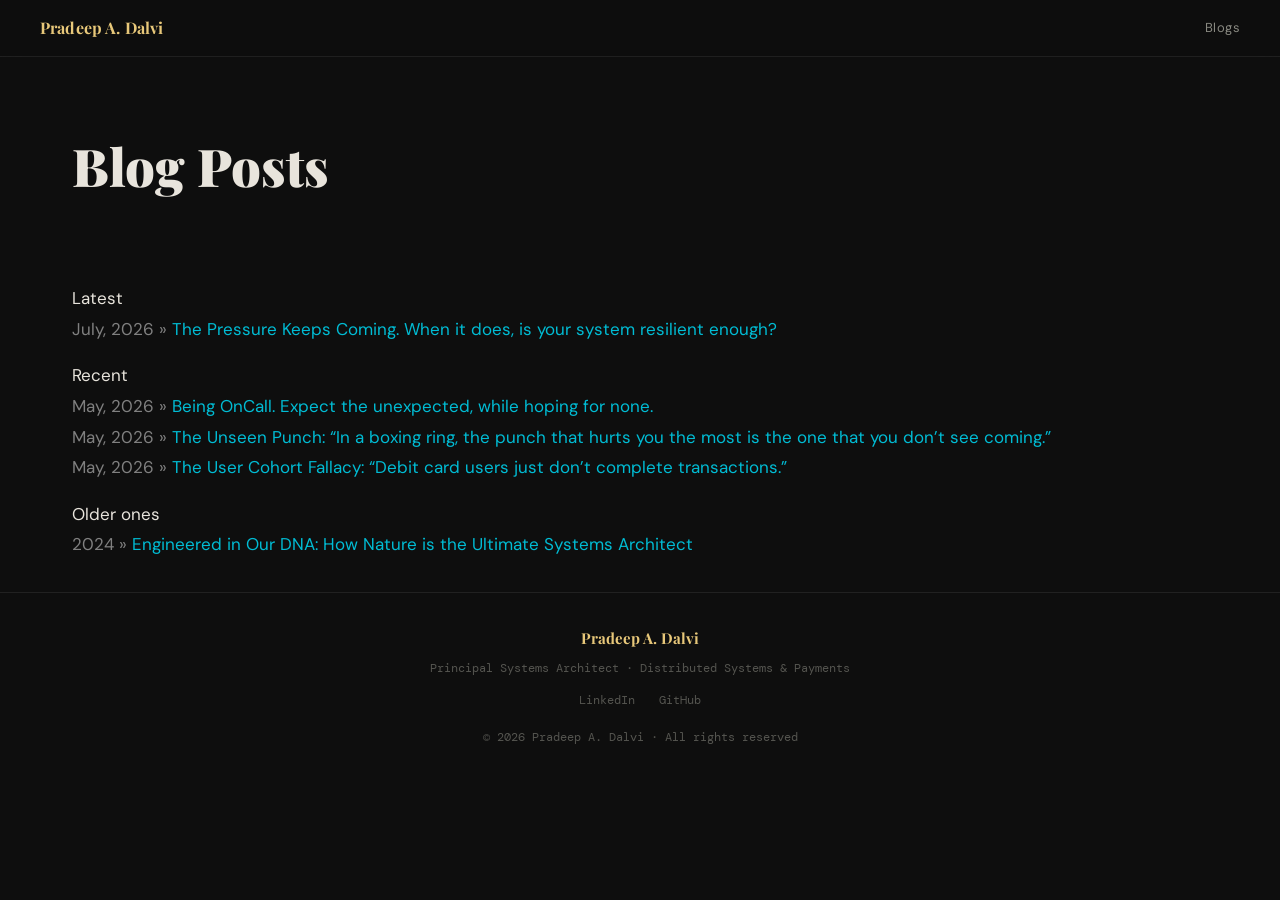
==== blogs/index.html @ df92702b "Latency, System degradation & Back pressure" ====
<!DOCTYPE html>
<html lang="en">
<head>
  <!-- Google tag (gtag.js) -->
  <script async src="https://www.googletagmanager.com/gtag/js?id=G-DQ4TX83NWC"></script>
  <script>
    window.dataLayer = window.dataLayer || [];
    function gtag(){dataLayer.push(arguments);}
    gtag('js', new Date());

    gtag('config', 'G-DQ4TX83NWC');
  </script>
<meta charset="UTF-8">
<meta name="viewport" content="width=device-width, initial-scale=1.0">
<title>Blogs Home — Pradeep A. Dalvi</title>
<link rel="preconnect" href="https://fonts.googleapis.com">
<link href="https://fonts.googleapis.com/css2?family=Playfair+Display:ital,wght@0,400;0,700;0,900;1,400;1,700&family=DM+Sans:wght@300;400;500&family=DM+Mono:wght@400;500&display=swap" rel="stylesheet">
  <link rel="stylesheet" type="text/css" href="/css/blogs.css">
  <link rel="icon" type="image/x-icon" href="/favicon.ico">
  <link rel="icon" type="image/png" sizes="16x16" href="/favicon-16x16.png">
  <link rel="icon" type="image/png" sizes="32x32" href="/favicon-32x32.png">
  <link rel="icon" type="image/png" sizes="48x48" href="/favicon-48x48.png">
  <link rel="manifest" href="/manifest.webmanifest" crossOrigin="use-credentials">
  <meta name="mobile-web-app-capable" content="yes">
  <meta name="theme-color" content="#fff">
  <meta name="application-name" content="Pradeep A. Dalvi">
  <link rel="apple-touch-icon" sizes="180x180" href="/apple-touch-icon-180x180.png">
  <meta name="apple-mobile-web-app-capable" content="yes">
  <meta name="apple-mobile-web-app-status-bar-style" content="black-translucent">
  <meta name="apple-mobile-web-app-title" content="Pradeep A. Dalvi">
</head>
<body>

<header class="site-header">
  <div class="header-inner">
    <a href="/index" class="site-name">Pradeep A. Dalvi</a>
    <nav class="header-links">
      <a href="/blogs/">Blogs</a>
    </nav>
  </div>
</header>

<main>
    <section class="hero">
    <h1 class="hero-title">Blog Posts</h1>
    </section>

  <article class="article">
    <div class="prose">
      <div class="blogs-group">
        <span>Latest</span>
        <ul style="list-style-type: none; color: grey;">
          <li>July, 2026 » <a href="/blogs/the-pressure-keeps-coming" style="text-decoration:none; color: var(--color-text-info);">The Pressure Keeps Coming. When it does, is your system resilient enough?</a></li>
        </ul>
      </div>

      <div class="blogs-group">
        <span>Recent</span>
    <ul style="list-style-type: none; color: grey;">
      <li>May, 2026 » <a href="/blogs/being-oncall" style="text-decoration:none; color: var(--color-text-info);">Being OnCall. Expect the unexpected, while hoping for none.</a></li>
      <li>May, 2026 » <a href="/blogs/the-unseen-punch" style="text-decoration:none; color: var(--color-text-info);">The Unseen Punch:  &ldquo;In a boxing ring,
        the punch that hurts you the most is the one that you don&rsquo;t see coming.&rdquo;</a></li>
      <li>May, 2026 » <a href="/blogs/the-user-cohort-fallacy" style="text-decoration:none; color: var(--color-text-info);">The User Cohort Fallacy: &ldquo;Debit card users just don&rsquo;t complete transactions.&rdquo;</a></li>
    </ul>
    </div>
      <div class="blogs-group">
        <span>Older ones</span>
        <ul style="list-style-type: none; color: grey;">
          <li>2024 » <a href="/blogs/engineered-in-our-dna" style="text-decoration:none; color: var(--color-text-info);">Engineered in Our DNA: How Nature is the Ultimate Systems Architect</a></li>
        </ul>
      </div>
    </div>
  </article>
</main>

<footer class="site-footer">
  <div class="footer-inner">
    <div class="footer-name">Pradeep A. Dalvi</div>
    <div style="font-size:12px; color:#555550; font-family: var(--font-mono);">Principal Systems Architect · Distributed Systems &amp; Payments</div>
    <div class="footer-links">
      <a href="https://linkedin.com/in/pradeep">LinkedIn</a>
      <a href="https://github.com/pradeepdalvi">GitHub</a>
    </div>
    <div class="footer-copy">© 2026 Pradeep A. Dalvi · All rights reserved</div>
  </div>
</footer>

</body>
</html>
---- css/blogs.css ----
*, *::before, *::after { box-sizing: border-box; margin: 0; padding: 0; }

:root {
    --bg: #0e0e0e;
    --bg-card: #161616;
    --bg-card2: #1c1c1c;
    --accent: #e8c87a;
    --accent-green: #5ecfb0;
    --accent-red: #e07070;
    --text: #e8e4dc;
    --text-muted: #888880;
    --text-dim: #555550;
    --border: rgba(255,255,255,0.08);
    --border-hover: rgba(255,255,255,0.16);
    --font-display: 'Playfair Display', Georgia, serif;
    --font-body: 'DM Sans', sans-serif;
    --font-serif: 'DM Sans', 'Inter', system-ui, sans-serif;
    --font-mono: 'DM Mono', 'JetBrains Mono', monospace;

    --color-text-success: #5ecfb0;
    --color-text-warning: #e8c87a;
    --color-text-danger: #e07070;
    --color-background-success: rgba(94,207,176,0.07);
    --color-background-warning: rgba(232,200,122,0.07);
    --color-background-danger: rgba(224,112,112,0.15);
    --color-border-success: rgba(94,207,176,0.3);
    --color-border-warning: rgba(232,200,122,0.3);
    --color-border-danger: rgba(224,112,112,0.3);

    --color-text-primary: #e8e4dc;
    --color-text-secondary: #888880;
    --color-text-tertiary: #555550;
    --color-text-info: #00bcd4;
    --color-text-info-light: #87CEEB;

    --color-border-success-broad: #5ecfb0;
    --color-border-secondary: rgba(255,255,255,0.7);;
    --color-border-tertiary: rgba(255,255,255,0.3);
    --border-radius-lg: 1rem;
    --border-radius-md: 1rem;
}

html { scroll-behavior: smooth; }

body {
    background: var(--bg);
    color: var(--text);
    font-family: var(--font-body);
    font-size: 17px;
    line-height: 1.8;
    -webkit-font-smoothing: antialiased;
}

/* ── Header ── */
.site-header {
    position: sticky;
    top: 0;
    z-index: 100;
    background: rgba(14,14,14,0.92);
    backdrop-filter: blur(12px);
    border-bottom: 1px solid var(--border);
    padding: 0 2rem;
}
.header-inner {
    max-width: 1200px;
    margin: 0 auto;
    display: flex;
    align-items: center;
    justify-content: space-between;
    height: 56px;
}
.site-name {
    font-family: var(--font-display);
    font-size: 16px;
    font-weight: 700;
    color: var(--accent);
    letter-spacing: 0.01em;
    text-decoration: none;
}
.header-links { display: flex; gap: 1.5rem; }
.header-links a {
    font-size: 13px;
    color: var(--text-muted);
    text-decoration: none;
    letter-spacing: 0.03em;
    transition: color 0.2s;
}
.header-links a:hover { color: var(--text); }

/* ── Hero ── */
.hero {
    max-width: 1200px;
    margin: 0 auto;
    padding: 5rem 2rem 3rem;
    animation: fadeUp 0.7s ease both;
}
@keyframes fadeUp {
    from { opacity: 0; transform: translateY(24px); }
    to   { opacity: 1; transform: translateY(0); }
}

.hero-tags {
    display: flex;
    align-items: center;
    gap: 10px;
    margin-bottom: 1.75rem;
    animation: fadeUp 0.7s 0.1s ease both;
}
.tag {
    font-size: 11px;
    font-weight: 500;
    letter-spacing: 0.1em;
    text-transform: uppercase;
    padding: 4px 11px;
    border-radius: 2px;
    border: 1px solid;
}
.tag-payments { color: var(--accent); border-color: rgba(232,200,122,0.3); background: rgba(232,200,122,0.07); }
.tag-arch     { color: var(--accent-green); border-color: rgba(94,207,176,0.3); background: rgba(94,207,176,0.07); }
.tag-sep { color: var(--text-dim); font-size: 12px; }
.tag-date { font-size: 12px; color: var(--text-dim); font-family: var(--font-mono); }

.hero-title {
    font-family: var(--font-display);
    font-size: clamp(32px, 5vw, 52px);
    font-weight: 900;
    line-height: 1.12;
    color: var(--text);
    margin-bottom: 1.5rem;
    animation: fadeUp 0.7s 0.15s ease both;
}
.hero-title em {
    font-style: italic;
    color: var(--accent);
}

.hero-deck {
    line-height: 1.75;
    max-width: 1100px;
    border-left: 4px solid var(--color-text-info);
    animation: fadeUp 0.7s 0.2s ease both;
    background-color: var(--bg-card2);
    padding: 2rem;
    margin: 3rem 0;
    font-size: 1.6rem;
    color: var(--text);
    position: relative;
    font-family: 'Cedarville Cursive', cursive;
}

.hero-deck cite {
    display: block;
    margin-top: 1rem;
    color: #888;
    font-size: 1rem;
    font-style: normal;
}

.author-strip {
    display: flex;
    align-items: center;
    gap: 14px;
    padding: 1rem 0;
    border-top: 1px solid var(--border);
    border-bottom: 1px solid var(--border);
    animation: fadeUp 0.7s 0.25s ease both;
}
.avatar {
    width: 44px; height: 44px;
    border-radius: 50%;
    background: rgba(232,200,122,0.12);
    border: 1px solid rgba(232,200,122,0.3);
    display: flex; align-items: center; justify-content: center;
    font-family: var(--font-display);
    font-size: 15px; font-weight: 700;
    color: var(--accent);
    flex-shrink: 0;
}
.author-name { font-size: 14px; font-weight: 500; color: var(--text); margin-bottom: 1px; }
.author-role { font-size: 12px; color: var(--text-muted); font-family: var(--font-mono); }
.read-time {
    margin-left: auto;
    font-size: 12px;
    color: var(--text-dim);
    font-family: var(--font-mono);
    white-space: nowrap;
}

.visualization {
    background-color: var(--bg-card2);
    font-family: 'Courier New', Courier, monospace;
    padding: 2rem;
    border-radius: 8px;
    margin: 3rem 0;
    font-size: 1.1rem;
    overflow-x: auto;
}

figure {
    margin: 4rem 0;
    padding: 0;
    text-align: center;
}

figure img {
    max-width: 100%;
    height: auto;
    border-radius: 8px;
    box-shadow: 0 10px 30px rgba(0,0,0,0.5);
}

figcaption {
    margin-top: 1rem;
    color: #888;
    font-size: 0.9rem;
    font-style: italic;
}

/* ── Article Body ── */
.article {
    max-width: 1200px;
    margin: 0 auto;
    padding: 0 2rem 1rem;
}

.prose { max-width: 1100px; }

.prose p {
    margin-bottom: 1.4rem;
    color: var(--text);
    font-size: 17px;
    line-height: 1.85;
}

.prose p em { font-style: italic; color: var(--text-muted); }

.section-heading {
    font-family: var(--font-display);
    font-size: 26px;
    font-weight: 700;
    color: var(--text);
    margin: 3rem 0 1rem;
    padding-top: 2rem;
    border-top: 1px solid var(--border);
}

.section-subheading {
    font-family: var(--font-display);
    font-size: 21px;
    font-weight: 500;
    color: var(--text-muted);
    margin: 1rem 0 1rem;

}

blockquote, .pullquote {
    background-color: var(--quote-bg);
    padding: 2rem;
    margin: 3rem 0;
    border-left: 4px solid var(--accent);
    font-size: 1.3rem;
    color: var(--heading-color);
    font-style: italic;
    position: relative;
}

blockquote cite, .pullquote cite {
    display: block;
    margin-top: 1rem;
    color: #888;
    font-size: 1rem;
    font-style: normal;
}

/* ── Flow Steps ── */
.flow-block {
    border: 1px solid var(--border);
    border-radius: 6px;
    overflow: hidden;
    margin: 2rem 0;
    background: var(--bg-card);
}
.flow-header {
    padding: 0.75rem 1.25rem;
    background: var(--bg-card2);
    border-bottom: 1px solid var(--border);
    font-size: 11px;
    font-weight: 500;
    letter-spacing: 0.1em;
    text-transform: uppercase;
    color: var(--text-dim);
    font-family: var(--font-mono);
}
.flow-step {
    display: flex;
    align-items: flex-start;
    gap: 14px;
    padding: 1rem 1.25rem;
    border-bottom: 1px solid var(--border);
    transition: background 0.2s;
}
.flow-step:last-child { border-bottom: none; }
.flow-step:hover { background: rgba(255,255,255,0.02); }
.flow-step.bad { background: rgba(224,112,112,0.05); }
.flow-step.bad:hover { background: rgba(224,112,112,0.09); }
.step-badge {
    width: 26px; height: 26px;
    border-radius: 50%;
    display: flex; align-items: center; justify-content: center;
    font-size: 12px;
    font-weight: 500;
    font-family: var(--font-mono);
    flex-shrink: 0;
    margin-top: 2px;
}
.step-badge.normal { background: rgba(255,255,255,0.06); color: var(--text-muted); }
.step-badge.bad    { background: rgba(224,112,112,0.15); color: var(--accent-red); }
.flow-title { font-size: 14px; font-weight: 500; color: var(--text); margin-bottom: 3px; font-family: var(--font-mono); }
.flow-desc  { font-size: 14px; color: var(--text-muted); line-height: 1.6; }
.flow-desc strong { color: var(--text); font-weight: 500; }
.bad-badge {
    display: inline-block;
    font-size: 10px;
    font-weight: 500;
    letter-spacing: 0.08em;
    text-transform: uppercase;
    padding: 2px 7px;
    border-radius: 2px;
    background: rgba(224,112,112,0.15);
    color: var(--accent-red);
    margin-left: 8px;
    font-family: var(--font-mono);
    vertical-align: middle;
}

/* ── Options Comparison ── */
.options-grid {
    display: grid;
    grid-template-columns: 1fr;
    gap: 10px;
    margin: 2rem 0;
}
.option-card {
    border: 1px solid var(--border);
    border-radius: 6px;
    padding: 1.1rem 1.4rem;
    background: var(--bg-card);
    transition: border-color 0.2s;
}
.option-card:hover { border-color: var(--border-hover); }
.option-card.chosen {
    border-color: rgba(94,207,176,0.4);
    background: rgba(94,207,176,0.04);
}
.option-header {
    display: flex;
    align-items: center;
    gap: 10px;
    margin-bottom: 8px;
}
.option-title { font-size: 15px; font-weight: 500; color: var(--text); }
.opt-badge {
    font-size: 10px;
    font-weight: 500;
    letter-spacing: 0.08em;
    text-transform: uppercase;
    padding: 2px 8px;
    border-radius: 2px;
    font-family: var(--font-mono);
}
.opt-skip   { background: rgba(255,255,255,0.06); color: var(--text-dim); }
.opt-chosen { background: rgba(94,207,176,0.15); color: var(--accent-green); }
.option-pros-cons {
    display: grid;
    grid-template-columns: 1fr 1fr;
    gap: 12px;
    margin-top: 10px;
}
.poc-block { font-size: 13px; line-height: 1.6; }
.poc-label {
    font-size: 10px;
    font-weight: 500;
    letter-spacing: 0.1em;
    text-transform: uppercase;
    margin-bottom: 4px;
    font-family: var(--font-mono);
}
.poc-label.pro  { color: var(--accent-green); }
.poc-label.con  { color: var(--accent-red); }
.poc-text { color: var(--text-muted); }

/* ── Result Banner ── */
.result-banner {
    background: rgba(94,207,176,0.06);
    border: 1px solid rgba(94,207,176,0.2);
    border-radius: 6px;
    padding: 1.5rem 1.75rem;
    margin: 2.5rem 0;
}
.result-banner .rb-label {
    font-size: 11px;
    font-weight: 500;
    letter-spacing: 0.1em;
    text-transform: uppercase;
    color: var(--accent-green);
    font-family: var(--font-mono);
    margin-bottom: 0.75rem;
}
.result-banner p {
    font-size: 16px;
    line-height: 1.8;
    color: var(--text);
    margin: 0;
}
.result-banner strong { font-weight: 500; color: var(--accent-green); }

/* ── Lesson Block ── */
.lesson-block {
    background: var(--bg-card);
    border-left: 3px solid var(--accent);
    padding: 1.25rem 1.5rem;
    margin: 2rem 0;
    border-radius: 0 4px 4px 0;
}
.lesson-block p { font-size: 16px; color: var(--text-muted); line-height: 1.8; margin: 0; }
.lesson-block strong { color: var(--text); font-weight: 500; }

/* ── Closing ── */
.closing-section {
    margin-top: 3.5rem;
    padding-top: 2rem;
    border-top: 1px solid var(--border);
}
.closing-section p {
    font-size: 16px;
    color: var(--text-muted);
    font-style: italic;
    line-height: 1.85;
    margin-bottom: 1.4rem;
}

/* ── Footer ── */
.site-footer {
    border-top: 1px solid var(--border);
    padding: 2rem;
    text-align: center;
}
.footer-inner { max-width: 960px; margin: 0 auto; }
.footer-name {
    font-family: var(--font-display);
    font-size: 15px;
    font-weight: 700;
    color: var(--accent);
    margin-bottom: 6px;
}
.footer-links { display: flex; justify-content: center; gap: 1.5rem; margin-top: 10px; }
.footer-links a {
    font-size: 12px;
    color: var(--text-dim);
    text-decoration: none;
    font-family: var(--font-mono);
    transition: color 0.2s;
}
.footer-links a:hover { color: var(--accent); }
.footer-copy { font-size: 12px; color: var(--text-dim); margin-top: 1rem; font-family: var(--font-mono); }

/* ── Responsive ── */
@media (max-width: 860px) {
    .hero-title { font-size: 30px; }
    .stats-grid { grid-template-columns: 1fr; }
    .option-pros-cons { grid-template-columns: 1fr; }
    .header-links { display: none; }
}

.tag-resilience    { color: var(--accent-red); border-color: var(--color-border-danger); background: var(--color-background-danger); }

.toc {
    background: var(--bg-card);
    border-radius: var(--border-radius-lg);
    padding: 1.2rem 1.5rem;
    margin-bottom: 2.5rem;
}

.toc .toc-head {
    font-size: 18px;
    text-transform: uppercase;
    letter-spacing: 0.1em;
    color: var(--color-text-tertiary);
    margin-bottom: 0.8rem;
}

.toc ol {
    padding-left: 1.2rem;
}

.toc ol li {
    font-size: 16px;
    color: var(--color-text-info);
    padding: 3px 0;
    cursor: pointer;
    font-weight: 400;
}

.toc ol li a:hover {
    color: var(--color-text-info-light);
}

.toc ol li a {
    text-decoration: none;
    color: var(--color-text-info);
}

.section-accent {
    display: flex;
    align-items: baseline;
    gap: 0.8rem;
    margin-bottom: 0.5rem;
}

.section-num {
    font-size: 26px;
    font-weight: 500;
    color: var(--color-text-tertiary);
    text-transform: uppercase;
    letter-spacing: 0.08em;
    flex-shrink: 0;
}

.divider {
    border: none;
    border-top: 0.5px solid var(--color-border-tertiary);
    margin: 2.5rem 0;
}

.callout {
    background: var(--bg-card);
    border: 0.5px solid var(--color-border-success-broad);
    border-radius: var(--border-radius-lg);
    padding: 1.2rem 1.5rem;
    margin: 1.5rem 0;
}

.callout .callout-head {
    font-size: 16px;
    font-weight: 500;
    color: var(--color-text-success);
    text-transform: uppercase;
    letter-spacing: 0.08em;
    margin-bottom: 0.6rem;
}

.callout ul {
    list-style: none;
    padding: 0;
}

.callout ul li {
    font-size: 15px;
    color: var(--color-text-secondary);
    padding: 4px 0 4px 1.2rem;
    position: relative;
    line-height: 1.6;
    font-weight: 300;
}

.callout ul li::before {
    /* content: '→'; */
    content: '✓';
    position: absolute;
    left: 0;
    color: var(--accent-green);
}

/* ── Stats Bar ── */
.stats-bar {
    max-width: 1200px;
    margin: 0 auto;
    padding: 0 2rem;
    animation: fadeUp 0.7s 0.3s ease both;
}

.stats-grid {
    display: grid;
    grid-template-columns: repeat(4, 1fr);
    gap: 10px;
    margin: 1.5rem 0;
}

.stats-cell {
    border-radius: var(--border-radius-md);
    border: 0.5px solid var(--color-border-warning);
    background: var(--color-background-warning);
    padding: 1rem;
    text-align: center;
}

.stats-cell .num {
    font-family: 'DM Sans', sans-serif;
    font-size: 2rem;
    font-weight: 700;
    color: var(--accent-red);
    display: block;
}

.stats-cell .label {
    font-size: 14px;
    color: var(--color-text-secondary);
    margin-top: 2px;
}

.stats-cell .num.success { color: var(--color-text-success); }
.stats-cell .num.warning { color: var(--color-text-warning); }
.stats-cell .num.danger { color: var(--color-text-danger); }
.stats-cell .num.info { color: var(--color-text-info); }
.stats-cell .num.info-light { color: var(--color-text-info-light); }

.matrix {
    border: 0.5px solid var(--color-border-tertiary);
    border-radius: var(--border-radius-lg);
    overflow: hidden;
    margin: 2rem 0;
}

.matrix-header {
    display: grid;
    text-align: center;
    grid-template-columns: 1fr 1fr 1fr 1fr;
    background: var(--bg-card);
    border-bottom: 0.5px solid var(--color-border-tertiary);
}

.matrix-header div, .matrix-row div, .matrix-header th, .matrix-row td {
    padding: 10px 12px;
    font-size: 14px;
    border-right: 0.5px solid var(--color-border-tertiary);
}

.matrix-header div, .matrix-header th { font-size: 16px; font-weight: 500; color: var(--color-text-primary); }

.matrix-header div:last-child, .matrix-row div:last-child, .matrix-header th:last-child, .matrix-row td:last-child { border-right: none; }

.matrix-row {
    display: grid;
    grid-template-columns: 1fr 1fr 1fr 1fr;
    border-bottom: 0.5px solid var(--color-border-tertiary);
}

.matrix-row:last-child { border-bottom: none; }

.matrix-row div, .matrix-row td { color: var(--color-text-secondary); font-size: 14px; line-height: 1.5; }

.matrix-row .label { font-size: 16px; font-weight: 500; color: var(--color-text-primary); }

.badge {
    display: inline-block;
    font-size: 14px;
    font-weight: 500;
    padding: 2px 7px;
    border-radius: 4px;
    vertical-align: middle;
}

.badge-warn { border-color: var(--color-border-warning); background: var(--color-background-warning); color: var(--accent); }
.badge-danger { border-color: var(--color-border-danger); background: var(--color-background-danger); color: var(--accent-red); }
.badge-success { border-color: var(--color-border-success); background: var(--color-background-success); color: var(--accent-green); }

strong { font-weight: 500; color: var(--color-text-primary); }

.pillar-grid {
    display: grid;
    grid-template-columns: repeat(3, 1fr);
    gap: 12px;
    margin: 2rem 0;
}

.pillar-card {
    background: var(--bg-card2);
    border: 0.5px solid var(--color-border-tertiary);
    border-radius: var(--border-radius-lg);
    padding: 1.2rem;
}

.pillar-icon {
    font-size: 20px;
    margin-bottom: 0.2rem;
}

.pillar-card h4 {
    font-size: 18px;
    font-weight: 500;
    color: var(--color-text-primary);
    margin-bottom: 0.4rem;
}

.pillar-card p {
    font-size: 14px;
    line-height: 1.6;
    margin: 0;
}

.closing-banner {
    background: var(--bg-card);
    border: 0.5px solid var(--color-border-tertiary);
    border-radius: var(--border-radius-lg);
    padding: 2rem;
    margin-top: 2.5rem;
    text-align: center;
}

.closing-banner p {
    font-family: 'Playfair Display', serif;
    font-style: italic;
    font-size: 1.4rem;
    color: var(--color-text-primary);
    margin-bottom: 0.5rem;
}

.closing-banner cite {
    font-size: 15px;
    color: var(--color-text-secondary);
    font-style: normal;
    font-family: var(--font-serif);
}

.blogs-group {
    margin: 1rem 0;
}

.defn-block { border-left: 4px solid var(--color-border-tertiary); border-radius: 8px; padding: 1.1rem 1.4rem; margin: 1.5rem 0; background: var(--bg-card2); display: flex; gap: 1rem; align-items: flex-start; }
.defn-label { font-family:  var(--font-mono); font-size: 1rem; color: var(--text-dim); flex-shrink: 0; padding-top: 0.2rem; letter-spacing: 0.04em; }
.defn-body { font-family: var(--font-serif); font-size: 0.95rem; color: var(--text-muted); line-height: 1.65; }
.defn-body strong { color: var(--text); font-weight: 500; }

.step-label { font-size: 1rem; font-weight: 500; color: var(--text-muted); letter-spacing: 0.05em; margin: 2rem 0 0.8rem; }
.steps { border: 1px solid var(--color-border-tertiary); background: var(--bg-card); border-radius: 6px; overflow: hidden; margin: 0 0 2rem; }
.step { display: grid; grid-template-columns: 2.2rem 1fr; border-bottom: 1px solid var(--color-border-tertiary); }
.step:last-child { border-bottom: none; }
.step-num { font-family:  var(--font-mono); font-size: 1rem; font-weight: 500; color: var(--text); padding: 1.2rem 0 1.2rem 1rem; border-right: 1px solid var(--color-border-tertiary); display: flex; align-items: flex-start; }
.step .step-body { padding: 1rem 1.2rem; }
.step-body .step-title { font-size: 1rem; color: var(--color-text-primary); margin-bottom: 0.3rem; display: block; }
.step-body .step-desc { font-size: 1rem; color: var(--color-text-tertiary); line-height: 1.6; margin: 0; }
.step-body .step-desc strong { color: var(--color-text-secondary); font-weight: 500; }

.options-grid { display: grid; grid-template-columns: 1fr; gap: 4px; overflow: hidden; margin: 0 0 2rem; }
.option-card { padding: 1.2rem 1.4rem; border-radius: 8px; }
.option-card:not(.active) { background: var(--color-background-warning);  border: 1px solid var(--color-border-warning); }
.option-card.active { background: var(--color-background-success); border: 1px solid var(--color-border-success);}
.option-badge { display: inline-block; font-family: var(--font-serif); font-size: 0.7rem; font-weight: 500; letter-spacing: 0.06em; text-transform: uppercase; padding: 2px 8px; border-radius: 3px; margin-bottom: 0.7rem; border: 1px solid; }
.option-badge.cat { color: var(--color-text-warning); border-color: var(--color-border-warning); background: var(--color-background-warning); }
.option-badge.primary { color: var(--color-text-success); border-color: var(--color-border-success); background: transparent; }
.option-card .option-title { font-size: 1.2rem; font-weight: 500; color: var(--text); margin-bottom: 0.5rem; }
.option-card .option-body { font-size: 1rem; color: var(--text-muted); line-height: 1.65; }
.option-card .option-body strong { color: var(--text); font-weight: 500; }

.metric-grid { display: grid; grid-template-columns: repeat(2, 1fr); gap: 8px; background: var(--bg); overflow: hidden; margin: 1.5rem 0 2rem; }
.metric-card { background: var(--color-background-warning); border: 1px solid var(--color-border-warning); border-radius: 8px; padding: 1.1rem 1.2rem; }
.metric-badge { display: inline-block; font-family:  var(--font-mono); font-size: 0.8rem; color: var(--text-muted); margin-bottom: 0.5rem; letter-spacing: 0.04em; }
.metric-card h4 { font-family: var(--font-serif); font-size: 1rem; font-weight: 500; color: var(--text); margin-bottom: 0.4rem; }
.metric-card p { font-family: var(--font-serif); font-size: 0.9rem; color: var(--text-muted); line-height: 1.55; margin: 0; }
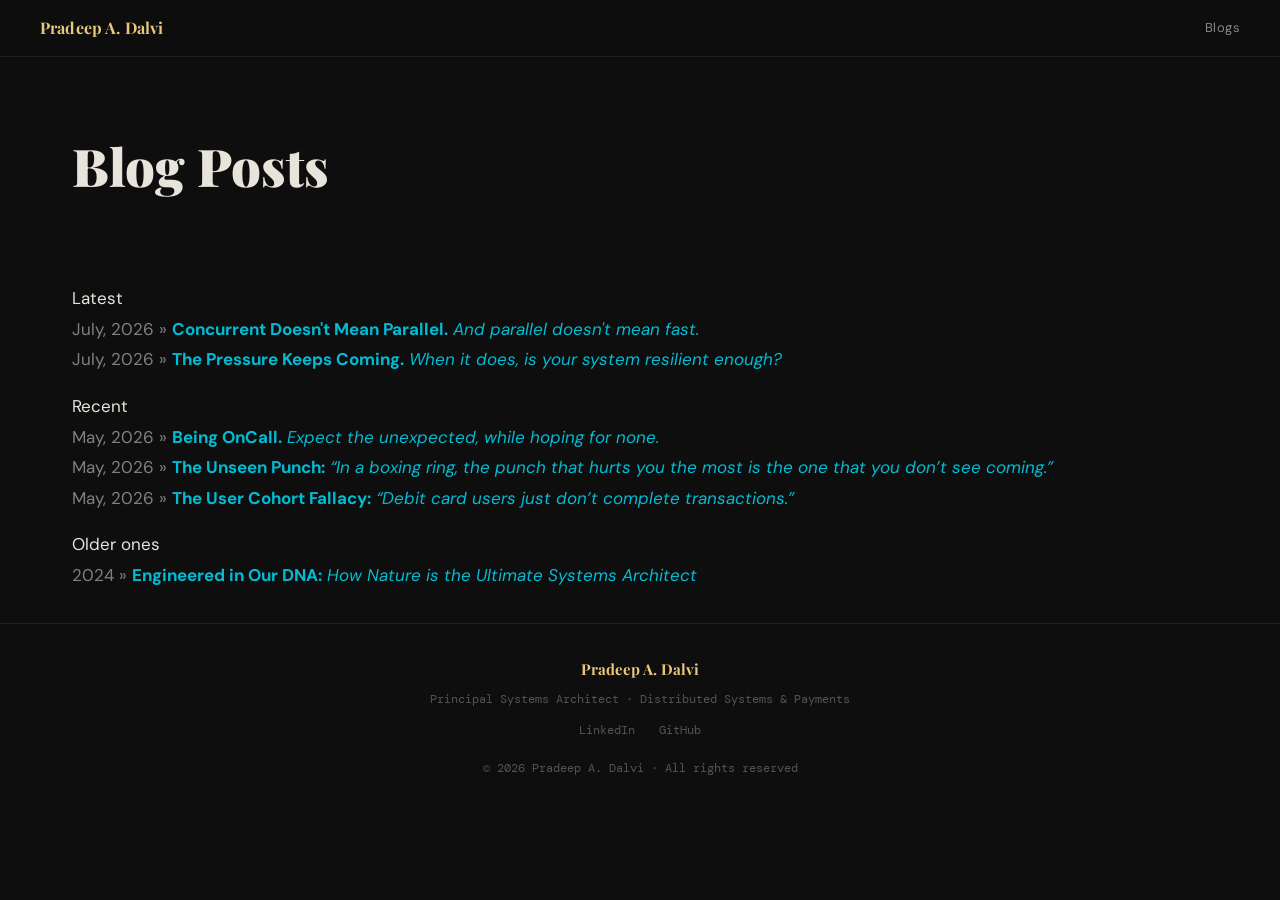
==== commit 2efb60ec: "Concurrency != Parallelism" ====
--- a/blogs/index.html
+++ b/blogs/index.html
@@ -50,23 +50,24 @@
       <div class="blogs-group">
         <span>Latest</span>
         <ul style="list-style-type: none; color: grey;">
-          <li>July, 2026 » <a href="/blogs/the-pressure-keeps-coming" style="text-decoration:none; color: var(--color-text-info);">The Pressure Keeps Coming. When it does, is your system resilient enough?</a></li>
+          <li>July, 2026 » <a href="/blogs/concurrent-vs-parallel" style="text-decoration:none; color: var(--color-text-info);"><b>Concurrent Doesn't Mean Parallel.</b> <i>And parallel doesn't mean fast.</i></a></li>
+          <li>July, 2026 » <a href="/blogs/the-pressure-keeps-coming" style="text-decoration:none; color: var(--color-text-info);"><b>The Pressure Keeps Coming.</b> <i>When it does, is your system resilient enough?</i></a></li>
         </ul>
       </div>
 
       <div class="blogs-group">
         <span>Recent</span>
     <ul style="list-style-type: none; color: grey;">
-      <li>May, 2026 » <a href="/blogs/being-oncall" style="text-decoration:none; color: var(--color-text-info);">Being OnCall. Expect the unexpected, while hoping for none.</a></li>
-      <li>May, 2026 » <a href="/blogs/the-unseen-punch" style="text-decoration:none; color: var(--color-text-info);">The Unseen Punch:  &ldquo;In a boxing ring,
-        the punch that hurts you the most is the one that you don&rsquo;t see coming.&rdquo;</a></li>
-      <li>May, 2026 » <a href="/blogs/the-user-cohort-fallacy" style="text-decoration:none; color: var(--color-text-info);">The User Cohort Fallacy: &ldquo;Debit card users just don&rsquo;t complete transactions.&rdquo;</a></li>
+      <li>May, 2026 » <a href="/blogs/being-oncall" style="text-decoration:none; color: var(--color-text-info);"><b>Being OnCall.</b> <i>Expect the unexpected, while hoping for none.</i></a></li>
+      <li>May, 2026 » <a href="/blogs/the-unseen-punch" style="text-decoration:none; color: var(--color-text-info);"><b>The Unseen Punch:</b>  <i>&ldquo;In a boxing ring,
+        the punch that hurts you the most is the one that you don&rsquo;t see coming.&rdquo;</i></a></li>
+      <li>May, 2026 » <a href="/blogs/the-user-cohort-fallacy" style="text-decoration:none; color: var(--color-text-info);"><b>The User Cohort Fallacy:</b> <i>&ldquo;Debit card users just don&rsquo;t complete transactions.&rdquo;</i></a></li>
     </ul>
     </div>
       <div class="blogs-group">
         <span>Older ones</span>
         <ul style="list-style-type: none; color: grey;">
-          <li>2024 » <a href="/blogs/engineered-in-our-dna" style="text-decoration:none; color: var(--color-text-info);">Engineered in Our DNA: How Nature is the Ultimate Systems Architect</a></li>
+          <li>2024 » <a href="/blogs/engineered-in-our-dna" style="text-decoration:none; color: var(--color-text-info);"><b>Engineered in Our DNA:</b> <i>How Nature is the Ultimate Systems Architect</i></a></li>
         </ul>
       </div>
     </div>
--- a/css/blogs.css
+++ b/css/blogs.css
@@ -176,6 +176,7 @@
     color: var(--accent);
     flex-shrink: 0;
 }
+.thumbnail { object-fit: cover; border-radius: 50%; width: 48px; height: 48px; }
 .author-name { font-size: 14px; font-weight: 500; color: var(--text); margin-bottom: 1px; }
 .author-role { font-size: 12px; color: var(--text-muted); font-family: var(--font-mono); }
 .read-time {
@@ -254,12 +255,12 @@
 }
 
 blockquote, .pullquote {
-    background-color: var(--quote-bg);
+    background-color: var(--bg-card2);
     padding: 2rem;
     margin: 3rem 0;
     border-left: 4px solid var(--accent);
     font-size: 1.3rem;
-    color: var(--heading-color);
+    color: var(--color-text-secondary);
     font-style: italic;
     position: relative;
 }
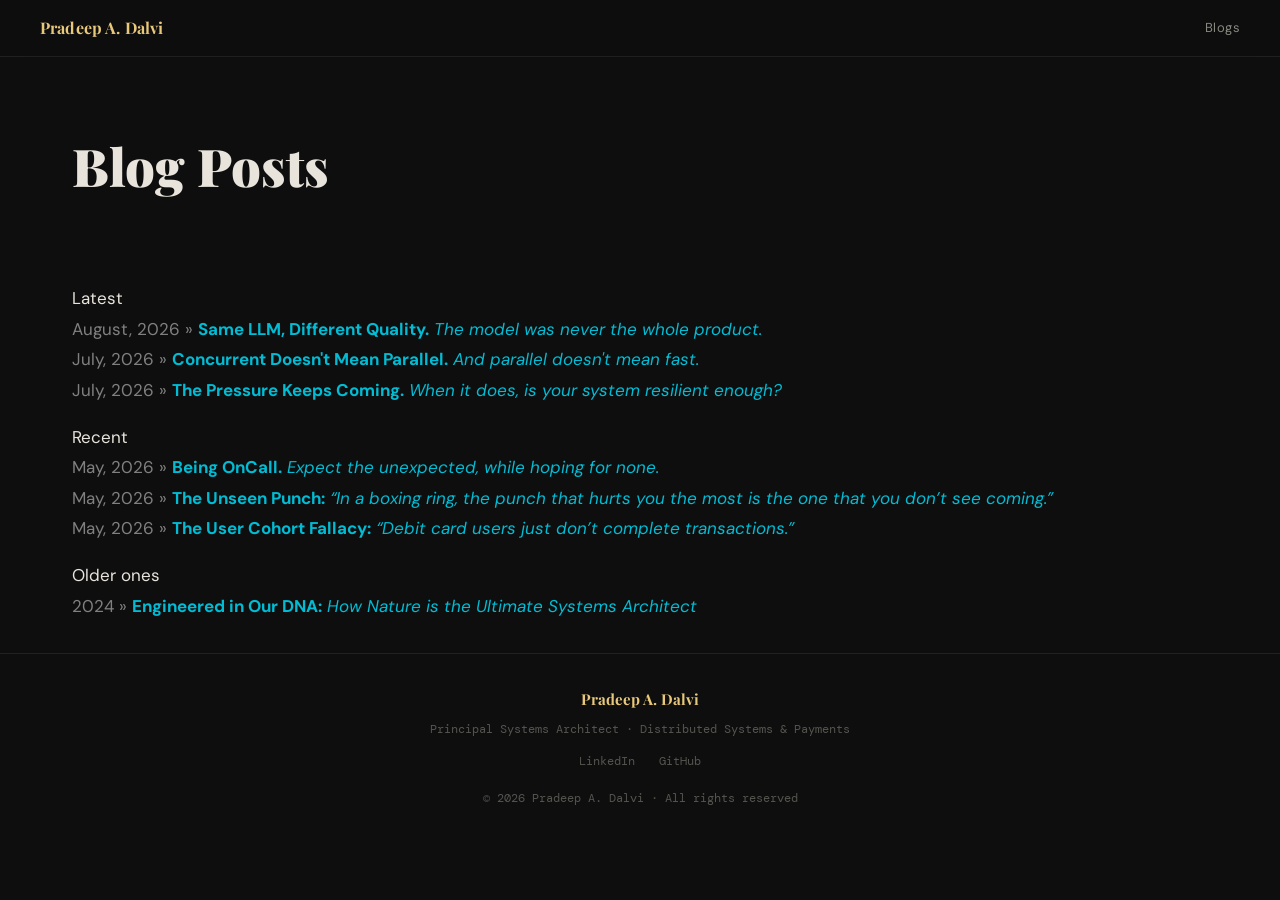
==== commit 00ce854e: "Same LLM, Different Harness blog" ====
--- a/blogs/index.html
+++ b/blogs/index.html
@@ -50,6 +50,7 @@
       <div class="blogs-group">
         <span>Latest</span>
         <ul style="list-style-type: none; color: grey;">
+          <li>August, 2026 » <a href="/blogs/same-llm-different-harness-better-quality" style="text-decoration:none; color: var(--color-text-info);"><b>Same LLM, Different Quality.</b> <i>The model was never the whole product.</i></a></li>
           <li>July, 2026 » <a href="/blogs/concurrent-vs-parallel" style="text-decoration:none; color: var(--color-text-info);"><b>Concurrent Doesn't Mean Parallel.</b> <i>And parallel doesn't mean fast.</i></a></li>
           <li>July, 2026 » <a href="/blogs/the-pressure-keeps-coming" style="text-decoration:none; color: var(--color-text-info);"><b>The Pressure Keeps Coming.</b> <i>When it does, is your system resilient enough?</i></a></li>
         </ul>
--- a/css/blogs.css
+++ b/css/blogs.css
@@ -757,4 +757,130 @@
 .metric-card { background: var(--color-background-warning); border: 1px solid var(--color-border-warning); border-radius: 8px; padding: 1.1rem 1.2rem; }
 .metric-badge { display: inline-block; font-family:  var(--font-mono); font-size: 0.8rem; color: var(--text-muted); margin-bottom: 0.5rem; letter-spacing: 0.04em; }
 .metric-card h4 { font-family: var(--font-serif); font-size: 1rem; font-weight: 500; color: var(--text); margin-bottom: 0.4rem; }
-.metric-card p { font-family: var(--font-serif); font-size: 0.9rem; color: var(--text-muted); line-height: 1.55; margin: 0; }+.metric-card p { font-family: var(--font-serif); font-size: 0.9rem; color: var(--text-muted); line-height: 1.55; margin: 0; }
+
+/* ─────────────────────────────────────────────────
+   NEW styles only — everything else is in main.css
+   ───────────────────────────────────────────────── */
+
+/* 1 · Label above a .visualization block */
+.viz-label {
+    display: block;
+    font-family: var(--font-mono);
+    font-size: 0.95rem;
+    font-weight: 500;
+    letter-spacing: 0.12em;
+    text-transform: uppercase;
+    color: var(--color-text-warning);
+    margin-bottom: 0.6rem;
+}
+
+/* 2 · Syntax-highlight spans inside .visualization <pre> */
+.c  { color: var(--color-text-secondary); }
+.kw { color: var(--color-text-info); }
+.vl { color: var(--accent-green); }
+.hl { color: var(--color-text-info); }
+
+/* 3 · 3-column variant of .stats-grid (M/M/1 inline row) */
+.stats-grid-3 { grid-template-columns: repeat(3, 1fr); }
+
+/* 4 · 3-column variant of .matrix rows (Call Type | Strategy | Rationale) */
+.matrix-header.cols-3,
+.matrix-row.cols-3    { grid-template-columns: 1.5fr 0.9fr 2fr; }
+
+/* 5 · .badge variants set border-color but base .badge has no border shorthand */
+.badge-warn,
+.badge-success,
+.badge-danger { border: 1px solid; }
+
+/* 6 · Warning-flavoured .callout for "Fail Fast" conditions */
+.callout.warning                  { border-color: var(--color-border-warning); }
+.callout.warning .callout-head    { color: var(--color-text-warning); }
+.callout.warning ul li::before    { color: var(--accent); }
+
+/* Inline <code> in dark theme (not in main.css) */
+.prose code {
+    font-family: var(--font-mono);
+    font-size: 0.85em;
+    background: rgba(255,255,255,0.08);
+    color: var(--accent);
+    padding: 0.1em 0.35em;
+    border-radius: 3px;
+}
+
+/* Info-coloured badge for "Parallel" model type */
+.badge-info {
+    display: inline-block;
+    font-size: 14px;
+    font-weight: 500;
+    padding: 2px 7px;
+    border-radius: 4px;
+    vertical-align: middle;
+    border: 1px solid rgba(0,188,212,0.3);
+    background: rgba(0,188,212,0.08);
+    color: var(--color-text-info);
+}
+
+/* Neutral badge for "Neither" model type */
+.badge-muted {
+    display: inline-block;
+    font-size: 14px;
+    font-weight: 500;
+    padding: 2px 7px;
+    border-radius: 4px;
+    vertical-align: middle;
+    border: 1px solid rgba(255,255,255,0.1);
+    background: rgba(255,255,255,0.06);
+    color: var(--text-muted);
+}
+
+/* 2×2 quadrant grid (Concurrent / Parallel combinations) */
+.quad-grid {
+    display: grid;
+    grid-template-columns: 1fr 1fr;
+    gap: 8px;
+    margin: 1.5rem 0;
+}
+
+.quad {
+    border: 1px solid var(--border);
+    border-radius: var(--border-radius-lg);
+    padding: 1.2rem 1.4rem;
+    background: var(--bg-card);
+}
+
+.quad-tag {
+    font-family: var(--font-mono);
+    font-size: 0.7rem;
+    font-weight: 500;
+    letter-spacing: 0.08em;
+    text-transform: uppercase;
+    display: block;
+    margin-bottom: 0.5rem;
+}
+
+.quad h4 {
+    font-size: 1rem;
+    font-weight: 500;
+    color: var(--color-text-primary);
+    margin-bottom: 0.4rem;
+}
+
+.quad p {
+    font-size: 0.875rem;
+    color: var(--text-muted);
+    line-height: 1.6;
+    margin: 0;
+}
+
+/* Quadrant colour variants */
+.quad.qc  { border-color: var(--color-border-warning); background: var(--color-background-warning); }
+.quad.qc  .quad-tag { color: var(--accent); }
+
+.quad.qcp { border-color: var(--color-border-success); background: var(--color-background-success); }
+.quad.qcp .quad-tag { color: var(--accent-green); }
+
+.quad.qp  { border-color: rgba(0,188,212,0.3); background: rgba(0,188,212,0.07); }
+.quad.qp  .quad-tag { color: var(--color-text-info); }
+
+.quad.qn  .quad-tag { color: var(--text-dim); }
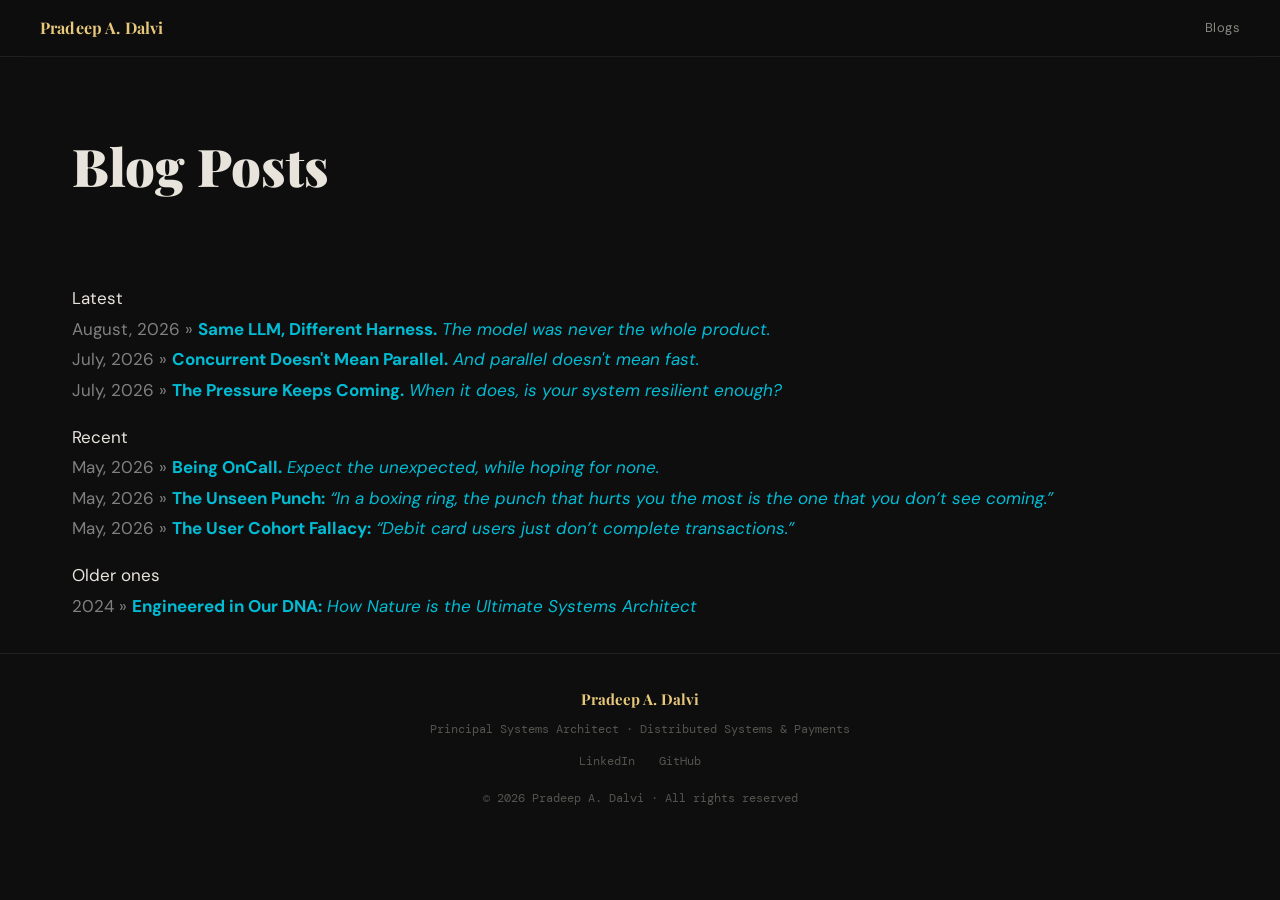
==== commit dcaf3aa9: "typo fixes" ====
--- a/blogs/index.html
+++ b/blogs/index.html
@@ -50,7 +50,7 @@
       <div class="blogs-group">
         <span>Latest</span>
         <ul style="list-style-type: none; color: grey;">
-          <li>August, 2026 » <a href="/blogs/same-llm-different-harness-better-quality" style="text-decoration:none; color: var(--color-text-info);"><b>Same LLM, Different Quality.</b> <i>The model was never the whole product.</i></a></li>
+          <li>August, 2026 » <a href="/blogs/same-llm-different-harness" style="text-decoration:none; color: var(--color-text-info);"><b>Same LLM, Different Harness.</b> <i>The model was never the whole product.</i></a></li>
           <li>July, 2026 » <a href="/blogs/concurrent-vs-parallel" style="text-decoration:none; color: var(--color-text-info);"><b>Concurrent Doesn't Mean Parallel.</b> <i>And parallel doesn't mean fast.</i></a></li>
           <li>July, 2026 » <a href="/blogs/the-pressure-keeps-coming" style="text-decoration:none; color: var(--color-text-info);"><b>The Pressure Keeps Coming.</b> <i>When it does, is your system resilient enough?</i></a></li>
         </ul>
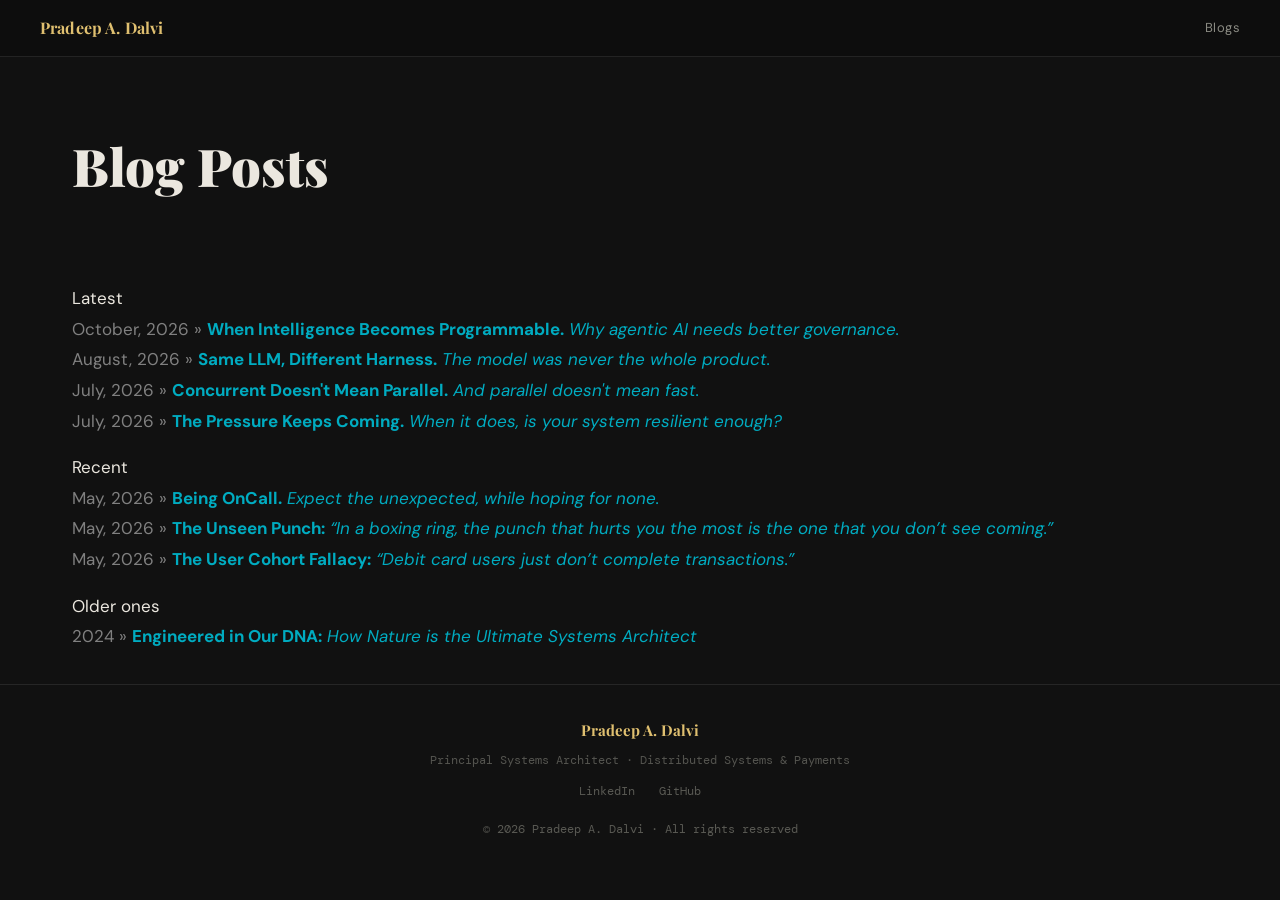
==== commit 91321083: "When Intelligence becomes programmable" ====
--- a/blogs/index.html
+++ b/blogs/index.html
@@ -50,6 +50,7 @@
       <div class="blogs-group">
         <span>Latest</span>
         <ul style="list-style-type: none; color: grey;">
+          <li>October, 2026 » <a href="/blogs/when-intelligence-becomes-programmable" style="text-decoration:none; color: var(--color-text-info);"><b>When Intelligence Becomes Programmable.</b> <i>Why agentic AI needs better governance.</i></a></li>
           <li>August, 2026 » <a href="/blogs/same-llm-different-harness" style="text-decoration:none; color: var(--color-text-info);"><b>Same LLM, Different Harness.</b> <i>The model was never the whole product.</i></a></li>
           <li>July, 2026 » <a href="/blogs/concurrent-vs-parallel" style="text-decoration:none; color: var(--color-text-info);"><b>Concurrent Doesn't Mean Parallel.</b> <i>And parallel doesn't mean fast.</i></a></li>
           <li>July, 2026 » <a href="/blogs/the-pressure-keeps-coming" style="text-decoration:none; color: var(--color-text-info);"><b>The Pressure Keeps Coming.</b> <i>When it does, is your system resilient enough?</i></a></li>
--- a/css/blogs.css
+++ b/css/blogs.css
@@ -1,43 +1,43 @@
 *, *::before, *::after { box-sizing: border-box; margin: 0; padding: 0; }
 
 :root {
-    --bg: #0e0e0e;
-    --bg-card: #161616;
-    --bg-card2: #1c1c1c;
-    --accent: #e8c87a;
-    --accent-green: #5ecfb0;
-    --accent-red: #e07070;
-    --text: #e8e4dc;
-    --text-muted: #888880;
-    --text-dim: #555550;
-    --border: rgba(255,255,255,0.08);
-    --border-hover: rgba(255,255,255,0.16);
+    --bg: #111111;
+    --bg-card: #1a1a1a;
+    --bg-card2: #222222;
+    --accent: #e0c070;
+    --accent-green: #4ec9a8;
+    --accent-red: #d96868;
+    --text: #ebe7df;
+    --text-muted: #8a8a82;
+    --text-dim: #5a5a54;
+    --border: rgba(255,255,255,0.09);
+    --border-hover: rgba(255,255,255,0.18);
     --font-display: 'Playfair Display', Georgia, serif;
     --font-body: 'DM Sans', sans-serif;
     --font-serif: 'DM Sans', 'Inter', system-ui, sans-serif;
     --font-mono: 'DM Mono', 'JetBrains Mono', monospace;
 
-    --color-text-success: #5ecfb0;
-    --color-text-warning: #e8c87a;
-    --color-text-danger: #e07070;
-    --color-background-success: rgba(94,207,176,0.07);
-    --color-background-warning: rgba(232,200,122,0.07);
-    --color-background-danger: rgba(224,112,112,0.15);
-    --color-border-success: rgba(94,207,176,0.3);
-    --color-border-warning: rgba(232,200,122,0.3);
-    --color-border-danger: rgba(224,112,112,0.3);
-
-    --color-text-primary: #e8e4dc;
-    --color-text-secondary: #888880;
-    --color-text-tertiary: #555550;
-    --color-text-info: #00bcd4;
-    --color-text-info-light: #87CEEB;
-
-    --color-border-success-broad: #5ecfb0;
-    --color-border-secondary: rgba(255,255,255,0.7);;
-    --color-border-tertiary: rgba(255,255,255,0.3);
+    --color-text-success: #4ec9a8;
+    --color-text-warning: #e0c070;
+    --color-text-danger: #d96868;
+    --color-background-success: rgba(78,201,168,0.08);
+    --color-background-warning: rgba(224,192,112,0.08);
+    --color-background-danger: rgba(217,104,104,0.14);
+    --color-border-success: rgba(78,201,168,0.32);
+    --color-border-warning: rgba(224,192,112,0.32);
+    --color-border-danger: rgba(217,104,104,0.32);
+
+    --color-text-primary: #ebe7df;
+    --color-text-secondary: #8a8a82;
+    --color-text-tertiary: #5a5a54;
+    --color-text-info: #00acc1;
+    --color-text-info-light: #7ec8e8;
+
+    --color-border-success-broad: #4ec9a8;
+    --color-border-secondary: rgba(255,255,255,0.65);
+    --color-border-tertiary: rgba(255,255,255,0.28);
     --border-radius-lg: 1rem;
-    --border-radius-md: 1rem;
+    --border-radius-md: 0.875rem;
 }
 
 html { scroll-behavior: smooth; }
@@ -723,6 +723,10 @@
     font-family: var(--font-serif);
 }
 
+.closing-banner p.contact {
+    font-style:normal; font-size:14px; color: #555550; font-family:  var(--font-mono);
+}
+
 .blogs-group {
     margin: 1rem 0;
 }
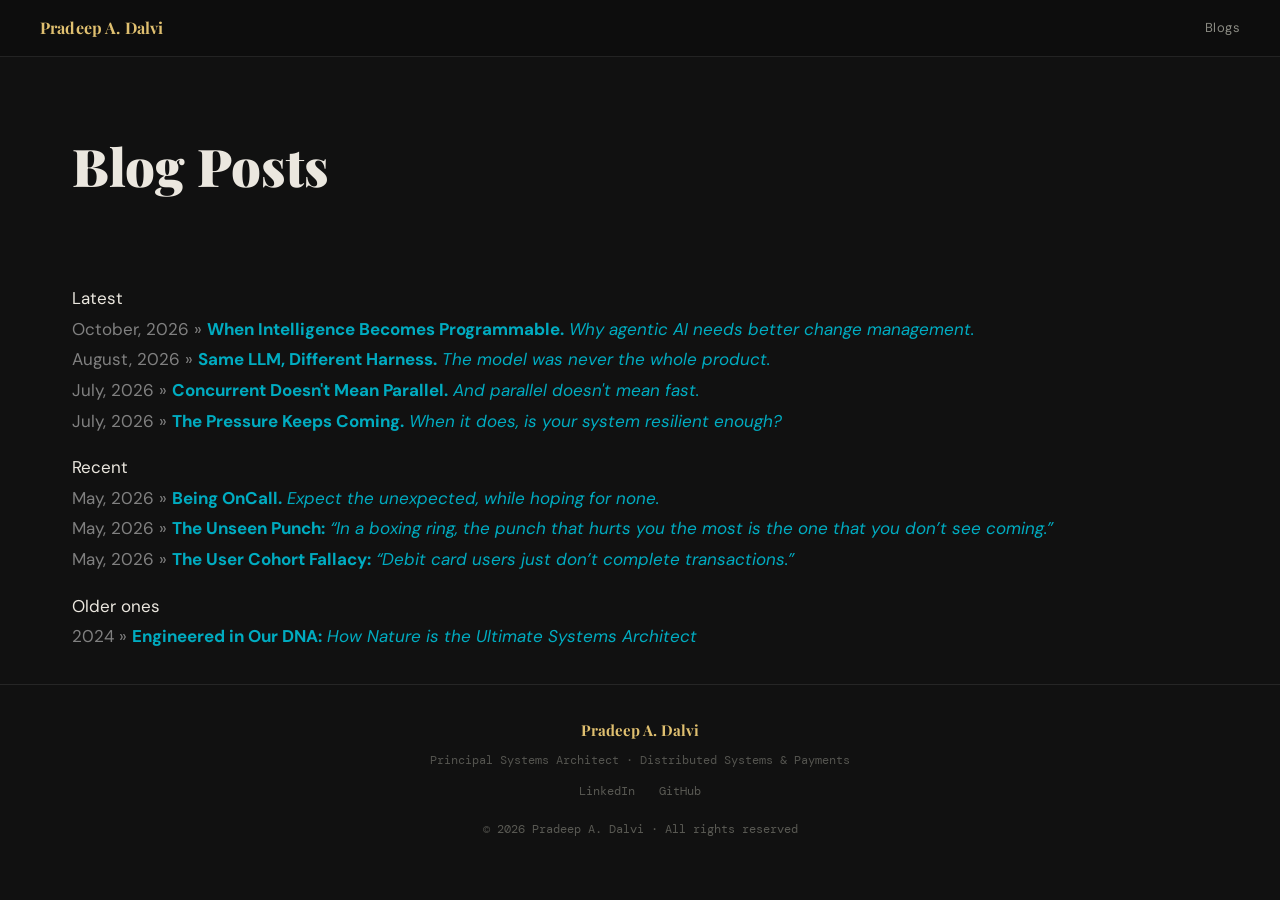
==== commit b91d9533: "blog update" ====
--- a/blogs/index.html
+++ b/blogs/index.html
@@ -50,7 +50,7 @@
       <div class="blogs-group">
         <span>Latest</span>
         <ul style="list-style-type: none; color: grey;">
-          <li>October, 2026 » <a href="/blogs/when-intelligence-becomes-programmable" style="text-decoration:none; color: var(--color-text-info);"><b>When Intelligence Becomes Programmable.</b> <i>Why agentic AI needs better governance.</i></a></li>
+          <li>October, 2026 » <a href="/blogs/when-intelligence-becomes-programmable" style="text-decoration:none; color: var(--color-text-info);"><b>When Intelligence Becomes Programmable.</b> <i>Why agentic AI needs better change management.</i></a></li>
           <li>August, 2026 » <a href="/blogs/same-llm-different-harness" style="text-decoration:none; color: var(--color-text-info);"><b>Same LLM, Different Harness.</b> <i>The model was never the whole product.</i></a></li>
           <li>July, 2026 » <a href="/blogs/concurrent-vs-parallel" style="text-decoration:none; color: var(--color-text-info);"><b>Concurrent Doesn't Mean Parallel.</b> <i>And parallel doesn't mean fast.</i></a></li>
           <li>July, 2026 » <a href="/blogs/the-pressure-keeps-coming" style="text-decoration:none; color: var(--color-text-info);"><b>The Pressure Keeps Coming.</b> <i>When it does, is your system resilient enough?</i></a></li>
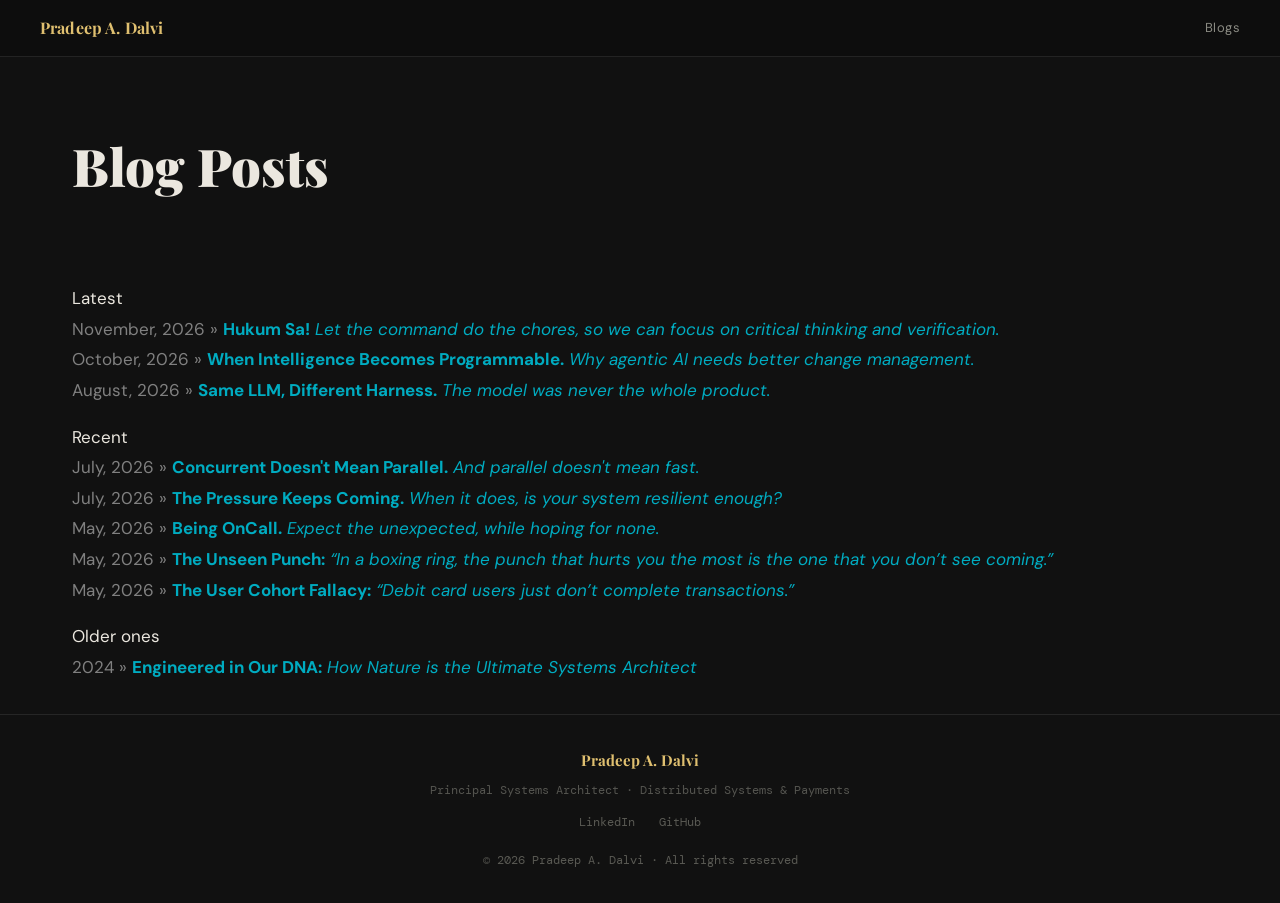
==== commit fbf1f30c: "Hukum Sa!" ====
--- a/blogs/index.html
+++ b/blogs/index.html
@@ -50,16 +50,17 @@
       <div class="blogs-group">
         <span>Latest</span>
         <ul style="list-style-type: none; color: grey;">
+          <li>November, 2026 » <a href="/blogs/hukum-sa-as-you-command" style="text-decoration:none; color: var(--color-text-info);"><b>Hukum Sa!</b> <i>Let the command do the chores, so we can focus on critical thinking and verification.</i></a></li>
           <li>October, 2026 » <a href="/blogs/when-intelligence-becomes-programmable" style="text-decoration:none; color: var(--color-text-info);"><b>When Intelligence Becomes Programmable.</b> <i>Why agentic AI needs better change management.</i></a></li>
           <li>August, 2026 » <a href="/blogs/same-llm-different-harness" style="text-decoration:none; color: var(--color-text-info);"><b>Same LLM, Different Harness.</b> <i>The model was never the whole product.</i></a></li>
-          <li>July, 2026 » <a href="/blogs/concurrent-vs-parallel" style="text-decoration:none; color: var(--color-text-info);"><b>Concurrent Doesn't Mean Parallel.</b> <i>And parallel doesn't mean fast.</i></a></li>
-          <li>July, 2026 » <a href="/blogs/the-pressure-keeps-coming" style="text-decoration:none; color: var(--color-text-info);"><b>The Pressure Keeps Coming.</b> <i>When it does, is your system resilient enough?</i></a></li>
         </ul>
       </div>
 
       <div class="blogs-group">
         <span>Recent</span>
     <ul style="list-style-type: none; color: grey;">
+      <li>July, 2026 » <a href="/blogs/concurrent-vs-parallel" style="text-decoration:none; color: var(--color-text-info);"><b>Concurrent Doesn't Mean Parallel.</b> <i>And parallel doesn't mean fast.</i></a></li>
+      <li>July, 2026 » <a href="/blogs/the-pressure-keeps-coming" style="text-decoration:none; color: var(--color-text-info);"><b>The Pressure Keeps Coming.</b> <i>When it does, is your system resilient enough?</i></a></li>
       <li>May, 2026 » <a href="/blogs/being-oncall" style="text-decoration:none; color: var(--color-text-info);"><b>Being OnCall.</b> <i>Expect the unexpected, while hoping for none.</i></a></li>
       <li>May, 2026 » <a href="/blogs/the-unseen-punch" style="text-decoration:none; color: var(--color-text-info);"><b>The Unseen Punch:</b>  <i>&ldquo;In a boxing ring,
         the punch that hurts you the most is the one that you don&rsquo;t see coming.&rdquo;</i></a></li>
--- a/css/blogs.css
+++ b/css/blogs.css
@@ -51,6 +51,11 @@
     -webkit-font-smoothing: antialiased;
 }
 
+a {
+    text-decoration: none;
+    color: var(--color-text-info-light);
+}
+
 /* ── Header ── */
 .site-header {
     position: sticky;
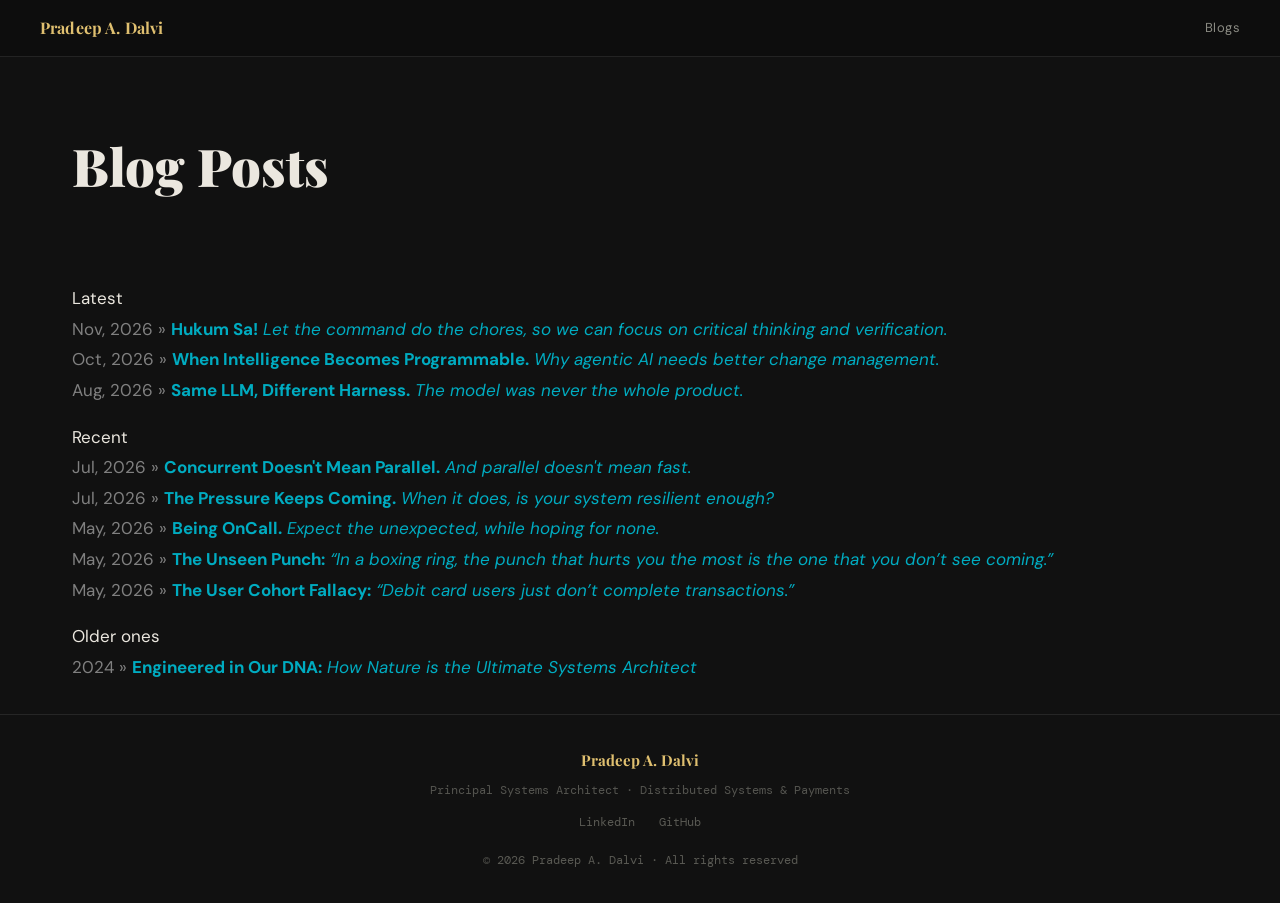
==== commit f3946e7d: "month abbr fixes" ====
--- a/blogs/index.html
+++ b/blogs/index.html
@@ -50,17 +50,17 @@
       <div class="blogs-group">
         <span>Latest</span>
         <ul style="list-style-type: none; color: grey;">
-          <li>November, 2026 » <a href="/blogs/hukum-sa-as-you-command" style="text-decoration:none; color: var(--color-text-info);"><b>Hukum Sa!</b> <i>Let the command do the chores, so we can focus on critical thinking and verification.</i></a></li>
-          <li>October, 2026 » <a href="/blogs/when-intelligence-becomes-programmable" style="text-decoration:none; color: var(--color-text-info);"><b>When Intelligence Becomes Programmable.</b> <i>Why agentic AI needs better change management.</i></a></li>
-          <li>August, 2026 » <a href="/blogs/same-llm-different-harness" style="text-decoration:none; color: var(--color-text-info);"><b>Same LLM, Different Harness.</b> <i>The model was never the whole product.</i></a></li>
+          <li>Nov, 2026 » <a href="/blogs/hukum-sa-as-you-command" style="text-decoration:none; color: var(--color-text-info);"><b>Hukum Sa!</b> <i>Let the command do the chores, so we can focus on critical thinking and verification.</i></a></li>
+          <li>Oct, 2026 » <a href="/blogs/when-intelligence-becomes-programmable" style="text-decoration:none; color: var(--color-text-info);"><b>When Intelligence Becomes Programmable.</b> <i>Why agentic AI needs better change management.</i></a></li>
+          <li>Aug, 2026 » <a href="/blogs/same-llm-different-harness" style="text-decoration:none; color: var(--color-text-info);"><b>Same LLM, Different Harness.</b> <i>The model was never the whole product.</i></a></li>
         </ul>
       </div>
 
       <div class="blogs-group">
         <span>Recent</span>
     <ul style="list-style-type: none; color: grey;">
-      <li>July, 2026 » <a href="/blogs/concurrent-vs-parallel" style="text-decoration:none; color: var(--color-text-info);"><b>Concurrent Doesn't Mean Parallel.</b> <i>And parallel doesn't mean fast.</i></a></li>
-      <li>July, 2026 » <a href="/blogs/the-pressure-keeps-coming" style="text-decoration:none; color: var(--color-text-info);"><b>The Pressure Keeps Coming.</b> <i>When it does, is your system resilient enough?</i></a></li>
+      <li>Jul, 2026 » <a href="/blogs/concurrent-vs-parallel" style="text-decoration:none; color: var(--color-text-info);"><b>Concurrent Doesn't Mean Parallel.</b> <i>And parallel doesn't mean fast.</i></a></li>
+      <li>Jul, 2026 » <a href="/blogs/the-pressure-keeps-coming" style="text-decoration:none; color: var(--color-text-info);"><b>The Pressure Keeps Coming.</b> <i>When it does, is your system resilient enough?</i></a></li>
       <li>May, 2026 » <a href="/blogs/being-oncall" style="text-decoration:none; color: var(--color-text-info);"><b>Being OnCall.</b> <i>Expect the unexpected, while hoping for none.</i></a></li>
       <li>May, 2026 » <a href="/blogs/the-unseen-punch" style="text-decoration:none; color: var(--color-text-info);"><b>The Unseen Punch:</b>  <i>&ldquo;In a boxing ring,
         the punch that hurts you the most is the one that you don&rsquo;t see coming.&rdquo;</i></a></li>
